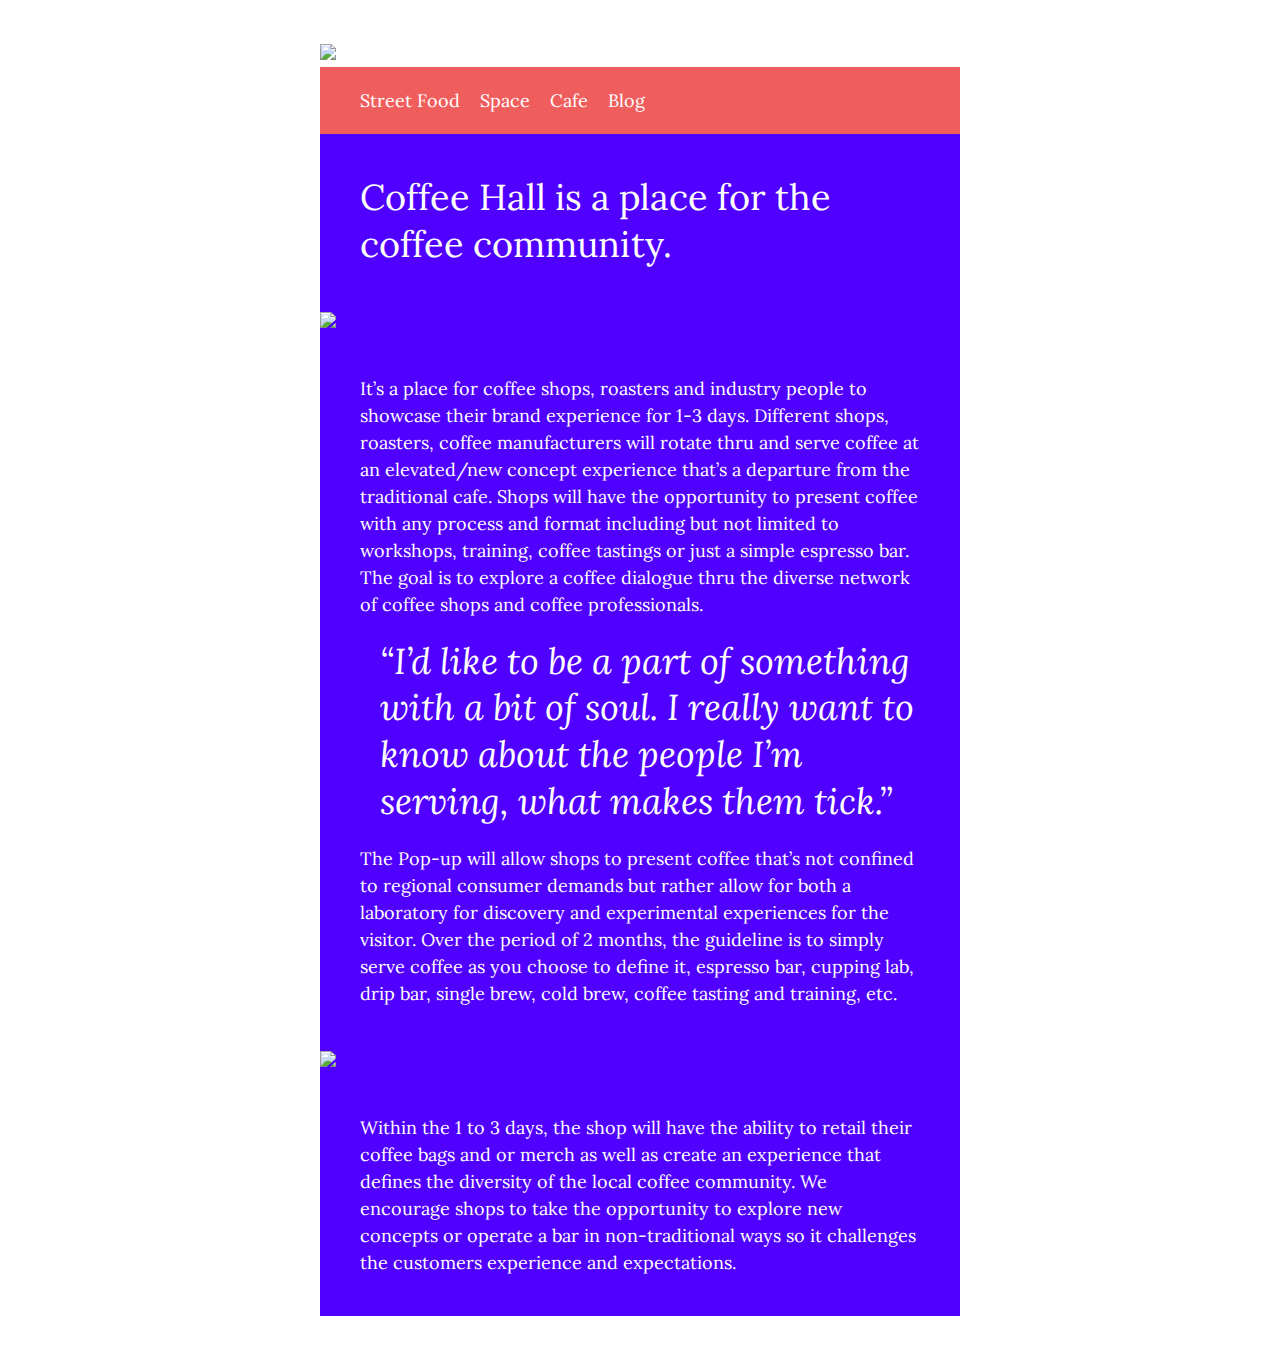
==== event/index.html @ ad6373a7 "made event folder" ====
<!DOCTYPE html>
<html>
    <head>
        <meta name="viewport" content="width=device-width, initial-scale=1">
        <title>Coffee Hall</title>
        <link rel="stylesheet" href="reset.css">
        <link rel="stylesheet" href="style.css">      
    </head>
    <body>
        <header>
            <img src="logo.svg">
        </header>
        <nav>
            <a href="">Street Food</a>
            <a href="">Space</a>
            <a href="">Cafe</a>
            <a href="">Blog</a>
        </nav>
        <section>
        <h1>Coffee Hall is a place for the coffee community.</h1>
        </section>
        
        <section class="fullbleed">
            <img src="store.png">
        </section>
        
        <section>
        <p>It’s a place for coffee shops, roasters and industry people to showcase their brand experience for 1-3 days. Different shops, roasters, coffee manufacturers will rotate thru and serve coffee at an elevated/new concept experience that’s a departure from the traditional cafe. Shops will have the opportunity to present coffee with any process and format including but not limited to workshops, training, coffee tastings or just a simple espresso bar. The goal is to explore a coffee dialogue thru the diverse network of coffee shops and coffee professionals.</p>
        <h2>“I’d like to be a part of something with a bit of soul. I really want to know about the people I’m serving, what makes them tick.”</h2>
        <p>The Pop-up will allow shops to present coffee that’s not confined to regional consumer demands but rather allow for both a laboratory for discovery and experimental experiences for the visitor. Over the period of 2 months, the guideline is to simply serve coffee as you choose to define it, espresso bar, cupping lab, drip bar, single brew, cold brew, coffee tasting and training, etc.</p>
        </section>
        
        <section class="fullbleed">
            <img src="coffee.png">
        </section>
        
        <section>
            <p>Within the 1 to 3 days, the shop will have the ability to retail their coffee bags and or merch as well as create an experience that defines the diversity of the local coffee community. We encourage shops to take the opportunity to explore new concepts or operate a bar in non-traditional ways so it challenges the customers experience and expectations.</p>
        </section>
    </body>
</html>
---- event/style.css ----
@import url('https://fonts.googleapis.com/css?family=Lora');

body {
    font-family: 'Lora';
    font-size: 18px;
    line-height: 1.5;
    
    width: 640px;
    margin: 40px auto;
}

nav {
    background-color: #f05d5d;
    padding: 20px 40px 20px 40px;
}

nav a {
    color: #ffffff;
    text-decoration: none;
    margin: 0px 15px 0px 0px;
    border-bottom: 2px solid #f05d5d;
    }
    
nav a:hover {
    color: #5000ff;
    border-bottom: 2px solid #ffffff;
    }

section{
    background-color:#5000ff;
    padding: 40px;
    color: #ffffff;
}

section.fullbleed {
    padding: 0;
}

section.fullbleed img {
    width: 100%;
}

h1, h2 {
    font-size: 36px;
    line-height: 1.3;
}

h2 {
    font-style: italic;
    margin: 20px 0px 20px 20px;
}
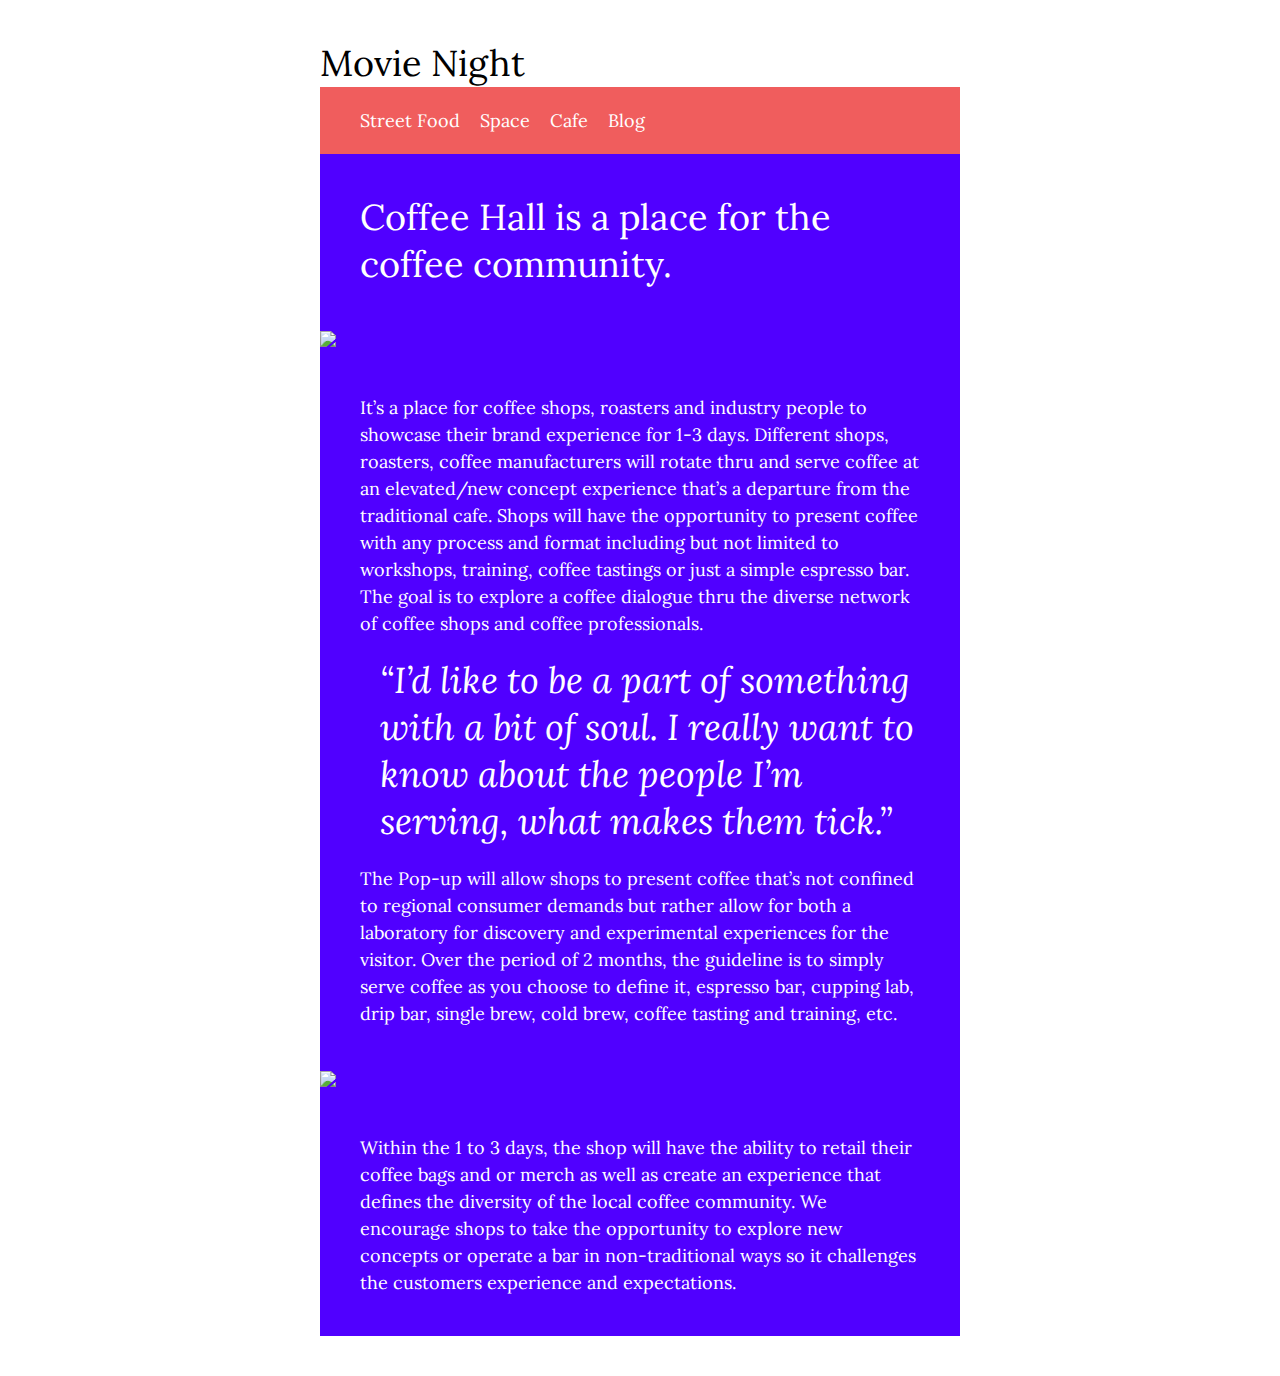
==== commit 2befc834: "changed title" ====
--- a/event/index.html
+++ b/event/index.html
@@ -8,7 +8,9 @@
     </head>
     <body>
         <header>
-            <img src="logo.svg">
+            <h1>
+                Movie Night
+            </h1>
         </header>
         <nav>
             <a href="">Street Food</a>
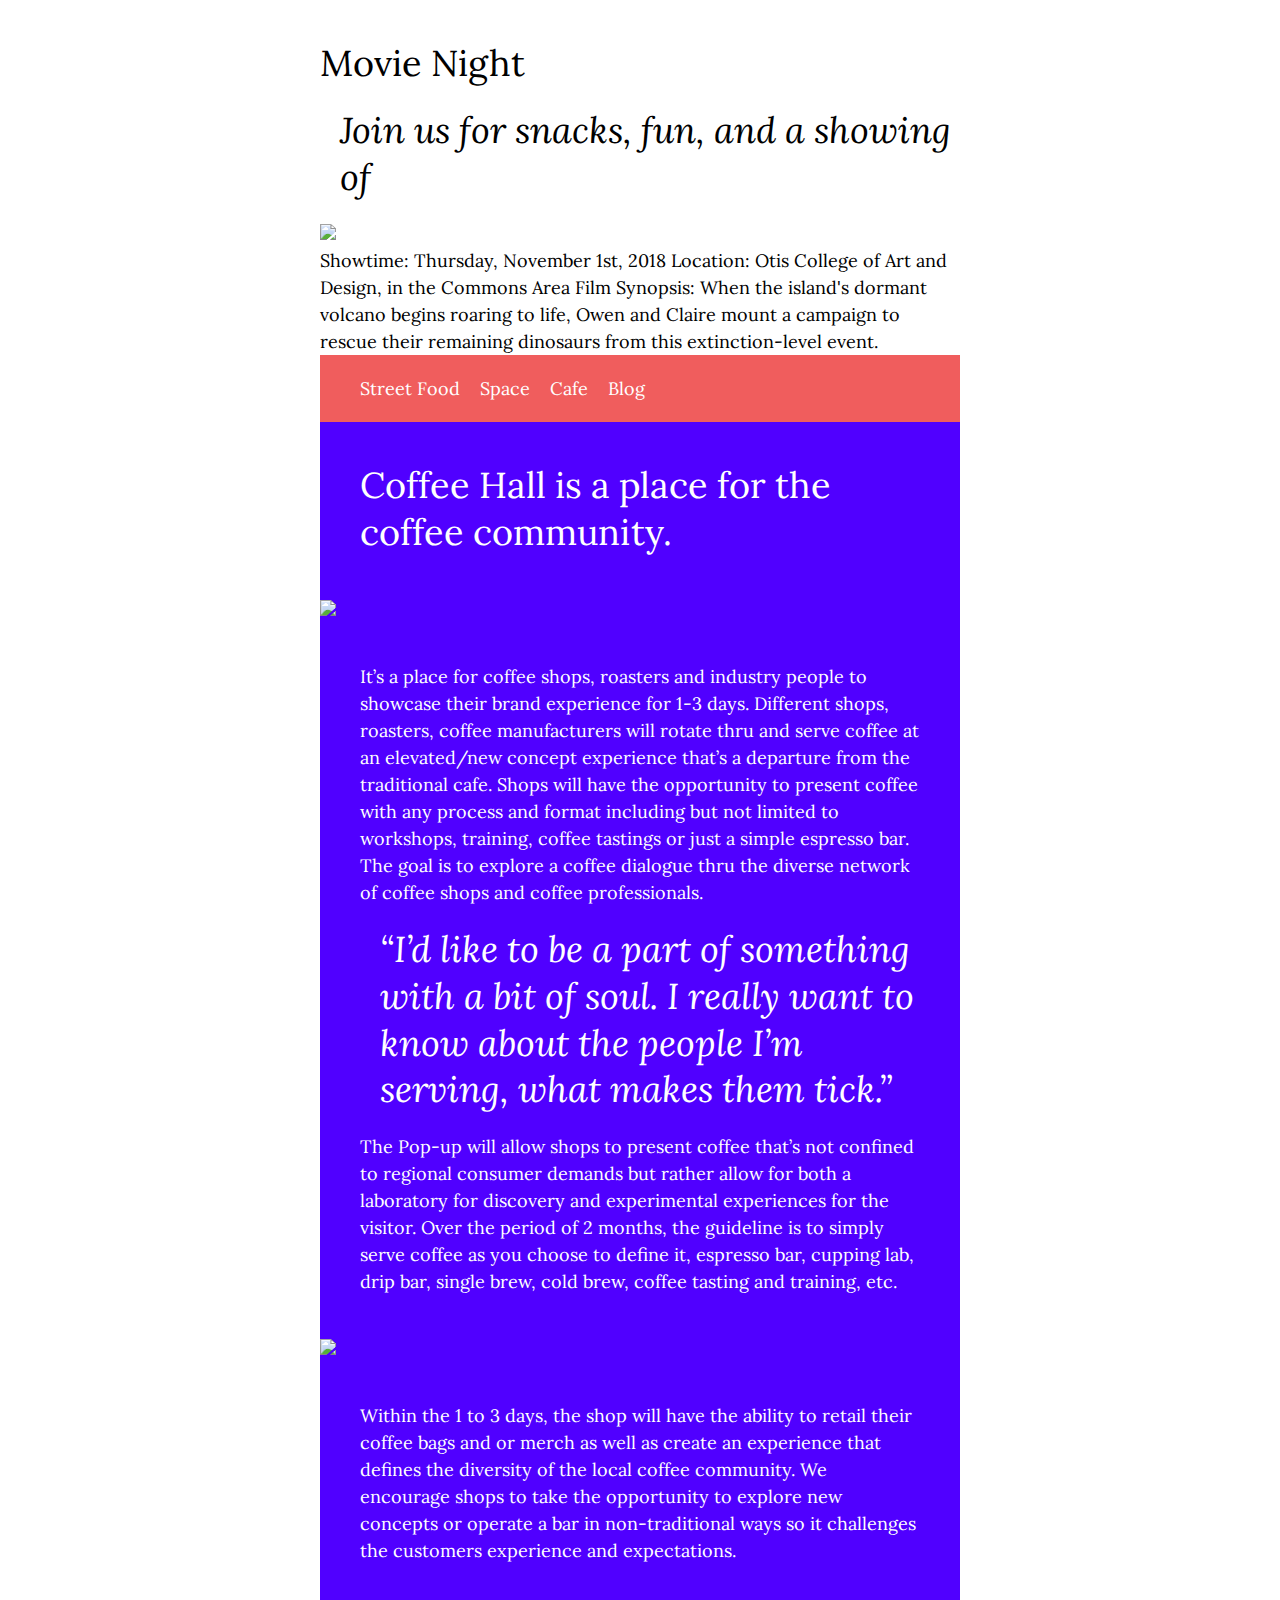
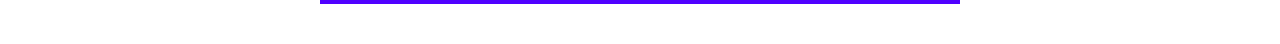
==== commit 06c3cc58: "added more nfo from my website" ====
--- a/event/index.html
+++ b/event/index.html
@@ -11,6 +11,15 @@
             <h1>
                 Movie Night
             </h1>
+            <h2>
+            Join us for snacks, fun, and a showing of
+            </h2>
+            <img src="JurrassicWorld.png">
+            <p>
+            Showtime: Thursday, November 1st, 2018
+            Location: Otis College of Art and Design, in the Commons Area
+            Film Synopsis: When the island's dormant volcano begins roaring to life, Owen and Claire mount a campaign to rescue their remaining dinosaurs from this extinction-level event.
+            </p>
         </header>
         <nav>
             <a href="">Street Food</a>
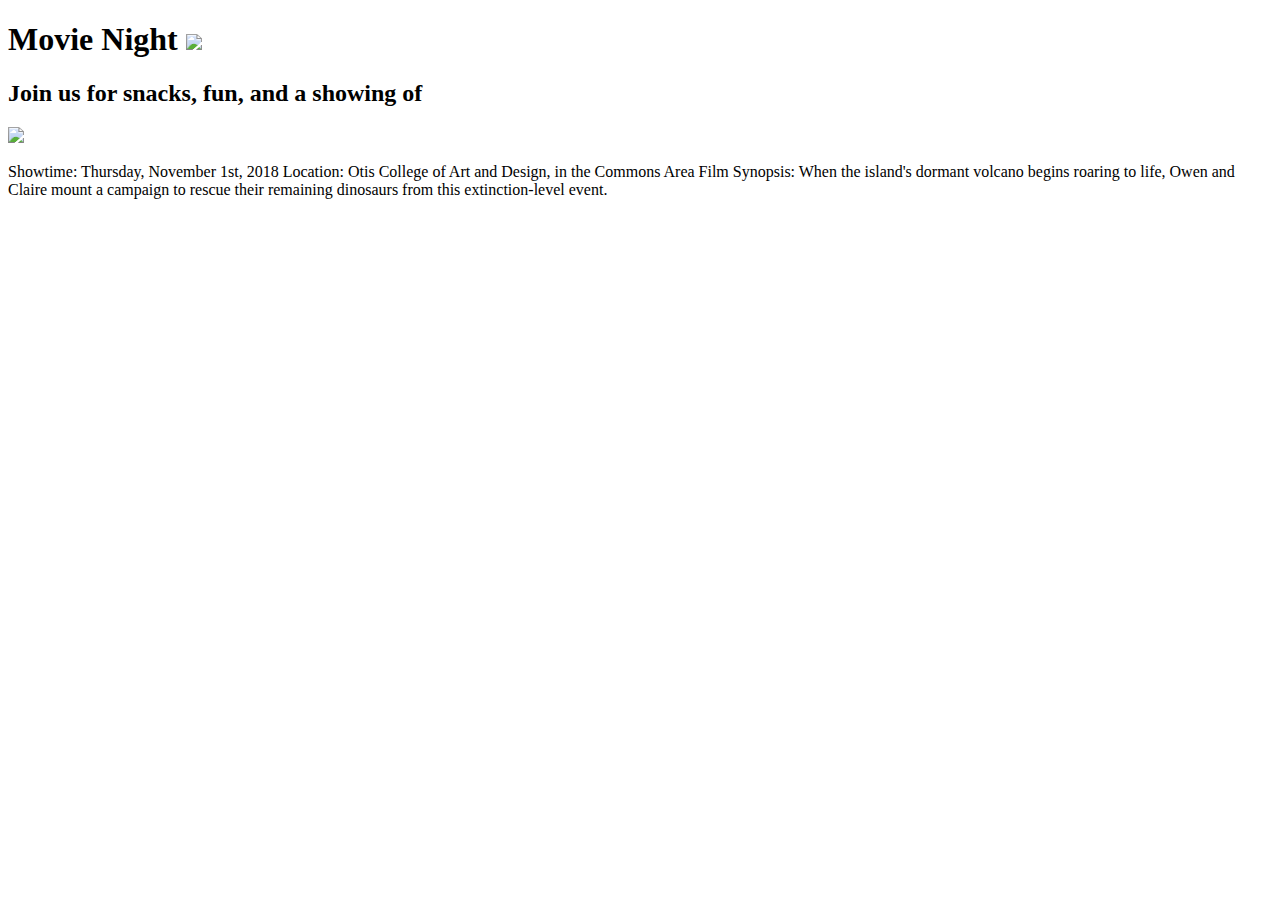
==== commit 06d3427b: "made html for my website" ====
--- a/event/index.html
+++ b/event/index.html
@@ -1,16 +1,11 @@
 <!DOCTYPE html>
 <html>
-    <head>
-        <meta name="viewport" content="width=device-width, initial-scale=1">
-        <title>Coffee Hall</title>
-        <link rel="stylesheet" href="reset.css">
-        <link rel="stylesheet" href="style.css">      
-    </head>
-    <body>
         <header>
             <h1>
-                Movie Night
+             Movie Night
+            <img src="movietheater.psd">
             </h1>
+        <section>
             <h2>
             Join us for snacks, fun, and a showing of
             </h2>
@@ -20,33 +15,6 @@
             Location: Otis College of Art and Design, in the Commons Area
             Film Synopsis: When the island's dormant volcano begins roaring to life, Owen and Claire mount a campaign to rescue their remaining dinosaurs from this extinction-level event.
             </p>
-        </header>
-        <nav>
-            <a href="">Street Food</a>
-            <a href="">Space</a>
-            <a href="">Cafe</a>
-            <a href="">Blog</a>
-        </nav>
-        <section>
-        <h1>Coffee Hall is a place for the coffee community.</h1>
-        </section>
-        
-        <section class="fullbleed">
-            <img src="store.png">
-        </section>
-        
-        <section>
-        <p>It’s a place for coffee shops, roasters and industry people to showcase their brand experience for 1-3 days. Different shops, roasters, coffee manufacturers will rotate thru and serve coffee at an elevated/new concept experience that’s a departure from the traditional cafe. Shops will have the opportunity to present coffee with any process and format including but not limited to workshops, training, coffee tastings or just a simple espresso bar. The goal is to explore a coffee dialogue thru the diverse network of coffee shops and coffee professionals.</p>
-        <h2>“I’d like to be a part of something with a bit of soul. I really want to know about the people I’m serving, what makes them tick.”</h2>
-        <p>The Pop-up will allow shops to present coffee that’s not confined to regional consumer demands but rather allow for both a laboratory for discovery and experimental experiences for the visitor. Over the period of 2 months, the guideline is to simply serve coffee as you choose to define it, espresso bar, cupping lab, drip bar, single brew, cold brew, coffee tasting and training, etc.</p>
-        </section>
-        
-        <section class="fullbleed">
-            <img src="coffee.png">
-        </section>
-        
-        <section>
-            <p>Within the 1 to 3 days, the shop will have the ability to retail their coffee bags and or merch as well as create an experience that defines the diversity of the local coffee community. We encourage shops to take the opportunity to explore new concepts or operate a bar in non-traditional ways so it challenges the customers experience and expectations.</p>
         </section>
     </body>
-</html>+</html>
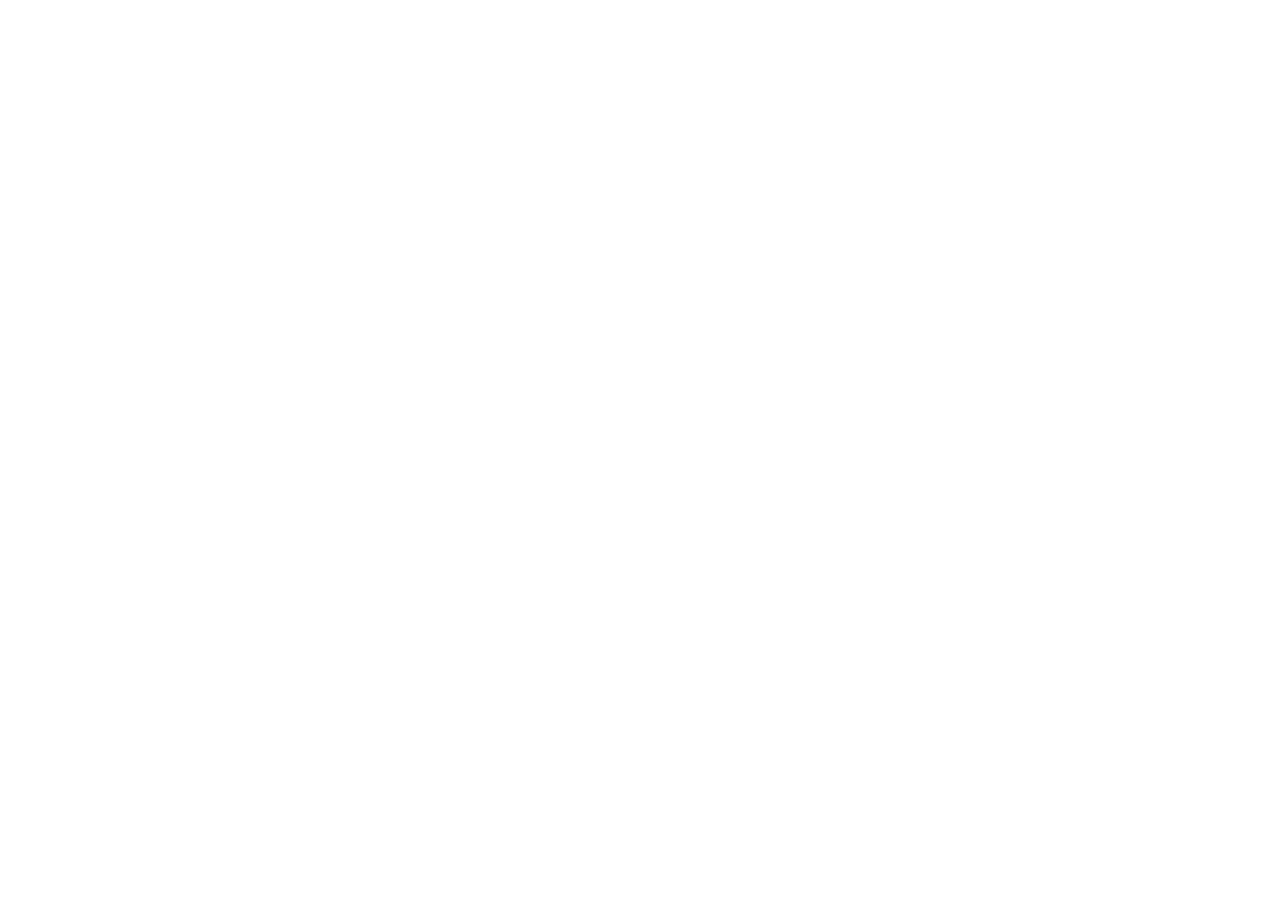
==== commit 72a544d8: "Update index.html" ====
--- a/event/index.html
+++ b/event/index.html
@@ -1,5 +1,9 @@
 <!DOCTYPE html>
 <html>
+       <head>
+         <title>
+        </head>
+        <body>
         <header>
             <h1>
              Movie Night
